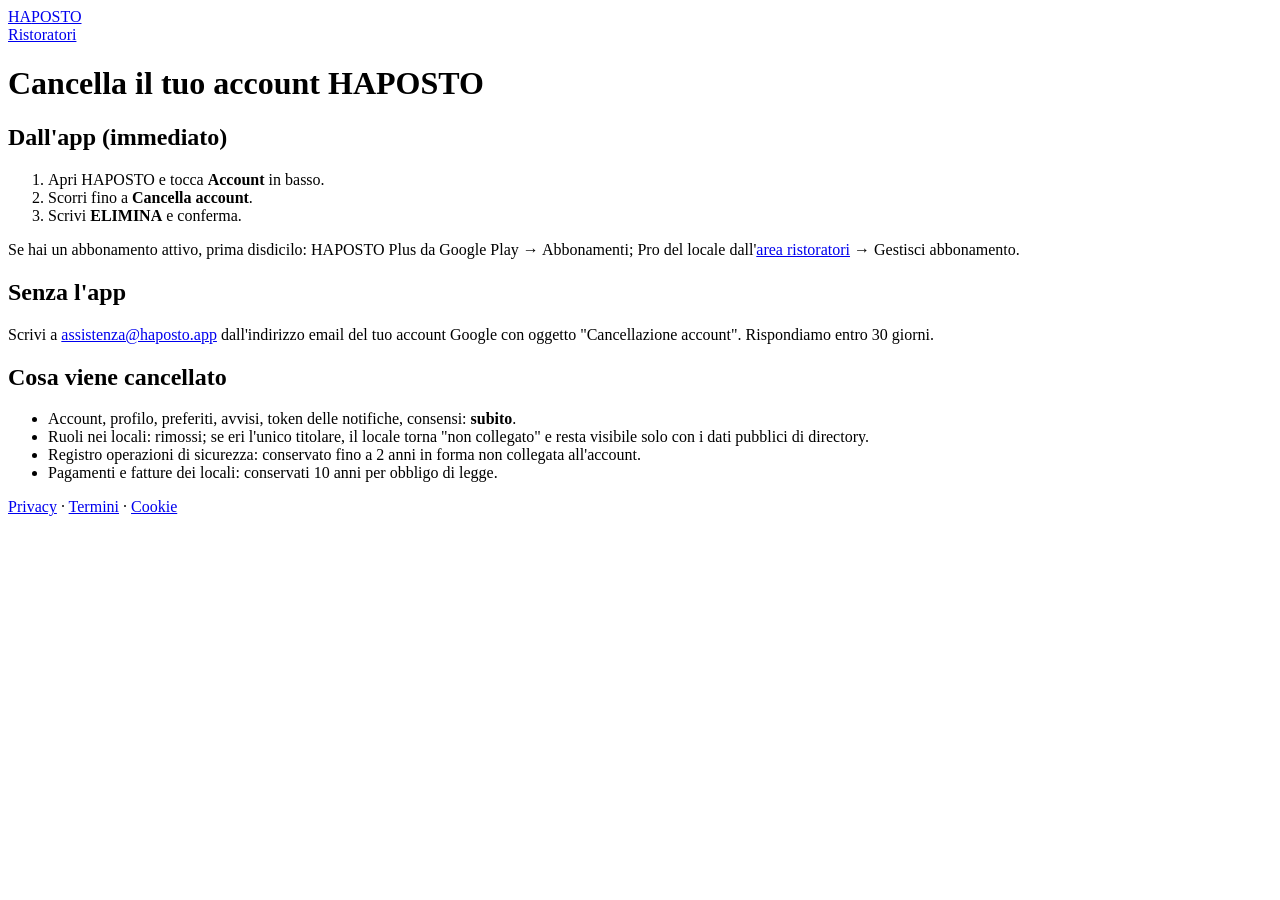
==== web/src/cancella-account/index.html @ ba8612f0 "Sito statico gratuito, lint notifiche, configurazione locale aggiornata - web/: home, area ristorato" ====
<!doctype html>
<html lang="it">
<head>
  <meta charset="utf-8">
  <meta name="viewport" content="width=device-width, initial-scale=1">
  <title>Cancella il tuo account · HAPOSTO</title>
  <meta name="description" content="Come cancellare l'account HAPOSTO e quali dati vengono eliminati.">
  <link rel="stylesheet" href="/assets/style.css">
  <link rel="icon" href="/assets/icon.svg" type="image/svg+xml">
</head>
<body>
  <header class="top">
    <a class="brand" href="/">HA<span>POSTO</span></a>
    <nav><a href="/ristoratori/">Ristoratori</a></nav>
  </header>
  <main class="doc">
    <h1>Cancella il tuo account HAPOSTO</h1>

    <h2>Dall'app (immediato)</h2>
    <ol>
      <li>Apri HAPOSTO e tocca <strong>Account</strong> in basso.</li>
      <li>Scorri fino a <strong>Cancella account</strong>.</li>
      <li>Scrivi <strong>ELIMINA</strong> e conferma.</li>
    </ol>
    <p>Se hai un abbonamento attivo, prima disdicilo: HAPOSTO Plus da Google Play → Abbonamenti;
      Pro del locale dall'<a href="/ristoratori/">area ristoratori</a> → Gestisci abbonamento.</p>

    <h2>Senza l'app</h2>
    <p>Scrivi a <a id="mail" href="mailto:assistenza@haposto.app">assistenza@haposto.app</a> dall'indirizzo
      email del tuo account Google con oggetto "Cancellazione account". Rispondiamo entro 30 giorni.</p>

    <h2>Cosa viene cancellato</h2>
    <ul>
      <li>Account, profilo, preferiti, avvisi, token delle notifiche, consensi: <strong>subito</strong>.</li>
      <li>Ruoli nei locali: rimossi; se eri l'unico titolare, il locale torna "non collegato" e resta
        visibile solo con i dati pubblici di directory.</li>
      <li>Registro operazioni di sicurezza: conservato fino a 2 anni in forma non collegata all'account.</li>
      <li>Pagamenti e fatture dei locali: conservati 10 anni per obbligo di legge.</li>
    </ul>
  </main>
  <footer class="foot">
    <a href="/privacy/">Privacy</a> · <a href="/termini/">Termini</a> · <a href="/cookie/">Cookie</a>
  </footer>
  <script src="/assets/config.js"></script>
  <script>
    const email = (window.HAPOSTO_CONFIG || {}).contactEmail;
    if (email) {
      const mail = document.getElementById("mail");
      mail.href = `mailto:${email}?subject=Cancellazione%20account`;
      mail.textContent = email;
    }
  </script>
</body>
</html>
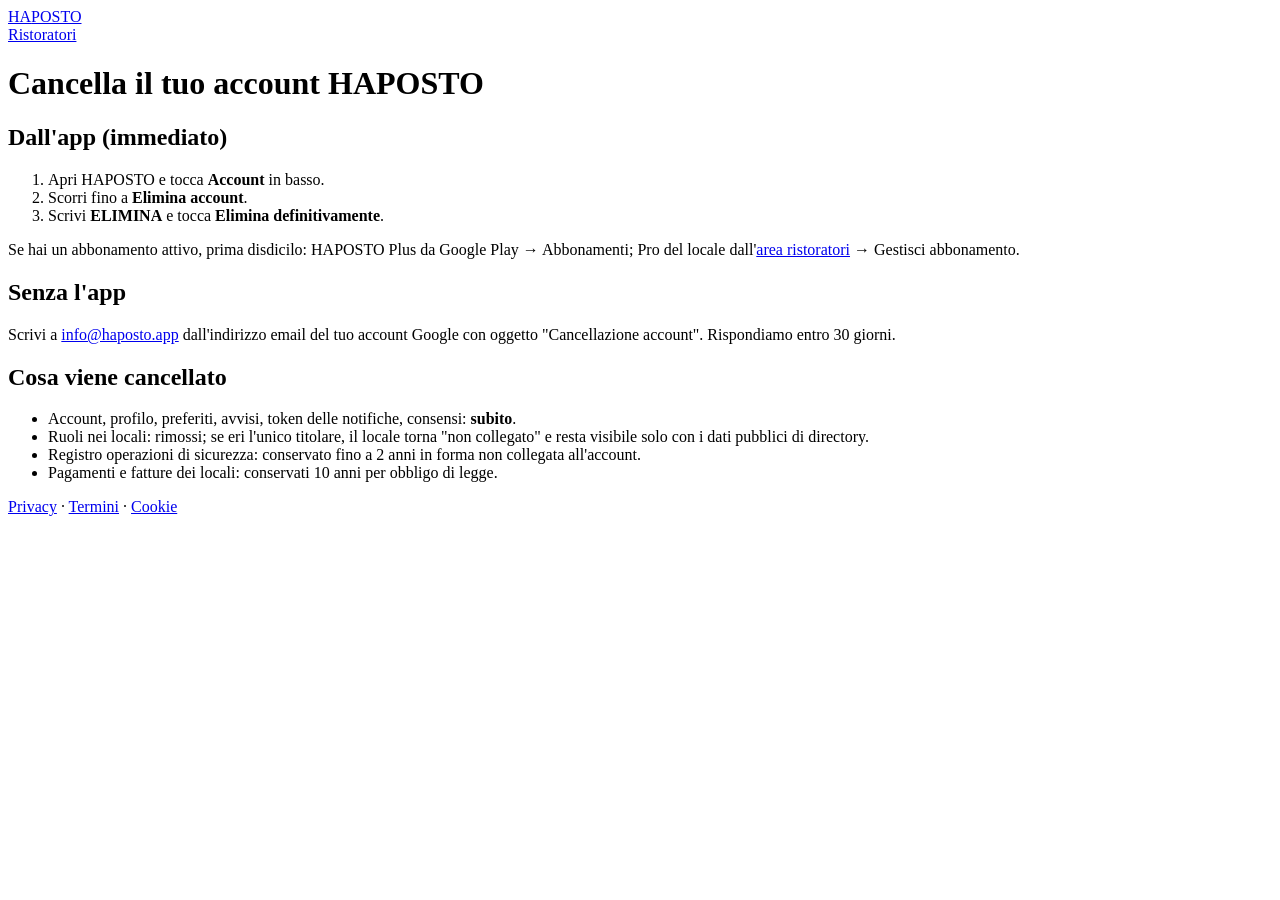
==== commit 5179333b: "Guida di configurazione completa e documentazione aggiornata - docs/HAPOSTO_GUIDA_CONFIGURAZIONE_COM" ====
--- a/web/src/cancella-account/index.html
+++ b/web/src/cancella-account/index.html
@@ -19,14 +19,14 @@
     <h2>Dall'app (immediato)</h2>
     <ol>
       <li>Apri HAPOSTO e tocca <strong>Account</strong> in basso.</li>
-      <li>Scorri fino a <strong>Cancella account</strong>.</li>
-      <li>Scrivi <strong>ELIMINA</strong> e conferma.</li>
+      <li>Scorri fino a <strong>Elimina account</strong>.</li>
+      <li>Scrivi <strong>ELIMINA</strong> e tocca <strong>Elimina definitivamente</strong>.</li>
     </ol>
     <p>Se hai un abbonamento attivo, prima disdicilo: HAPOSTO Plus da Google Play → Abbonamenti;
       Pro del locale dall'<a href="/ristoratori/">area ristoratori</a> → Gestisci abbonamento.</p>
 
     <h2>Senza l'app</h2>
-    <p>Scrivi a <a id="mail" href="mailto:assistenza@haposto.app">assistenza@haposto.app</a> dall'indirizzo
+    <p>Scrivi a <a id="mail" href="mailto:info@haposto.app">info@haposto.app</a> dall'indirizzo
       email del tuo account Google con oggetto "Cancellazione account". Rispondiamo entro 30 giorni.</p>
 
     <h2>Cosa viene cancellato</h2>
